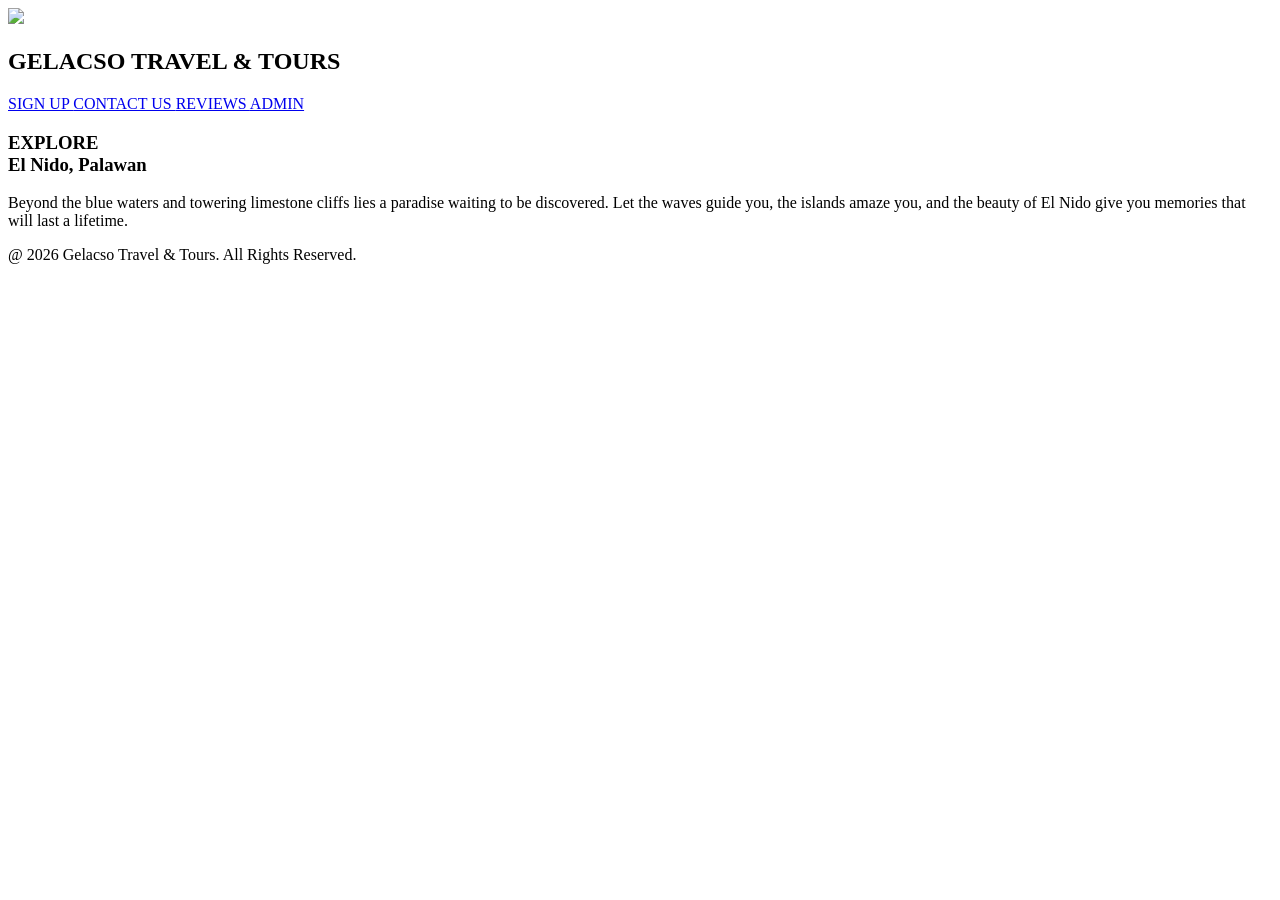
==== index.html @ ab8e5089 "Link sign up button to register.php" ====
<!DOCTYPE html>

<html>

<head>
<meta name="viewport" content="width=device-width, initial-scale=1.0">
    <title>Gelacso Travel & Tours</title>

    <link rel="stylesheet" href="style.css">

</head>

<body>

    <section class = "section1">
    <header class="hero">

        <nav>

            <div class="logo">

                <img src="gelacso.png">

                <h2>
                    GELACSO TRAVEL & TOURS
                </h2>

            </div>

            <div class="nav-links">

            

                <a class="register" href="register.php">
                    SIGN UP
                </a>
               
                <a href="contact.html">
                    CONTACT US
                </a>

                <a href="reviews.html">
                    REVIEWS
                </a>
                  <a href="admin.html">ADMIN</a>

                

            </div>

        </nav>



        <main>

            <section class="index">

                <h1>
                    EXPLORE <br>
                    <span>El Nido, Palawan</span>
                </h1>

                <p>
                    Beyond the blue waters and towering limestone cliffs lies a paradise waiting to be discovered.
                     Let the waves guide you, the islands amaze you, and the beauty of El Nido give you memories that will last a lifetime.
                </p>

            </section>

        </main>

    </header>
</section>

    <footer>

        <p>
            @ 2026 Gelacso Travel & Tours. All Rights Reserved.
        </p>

    </footer>
</body>

</html>
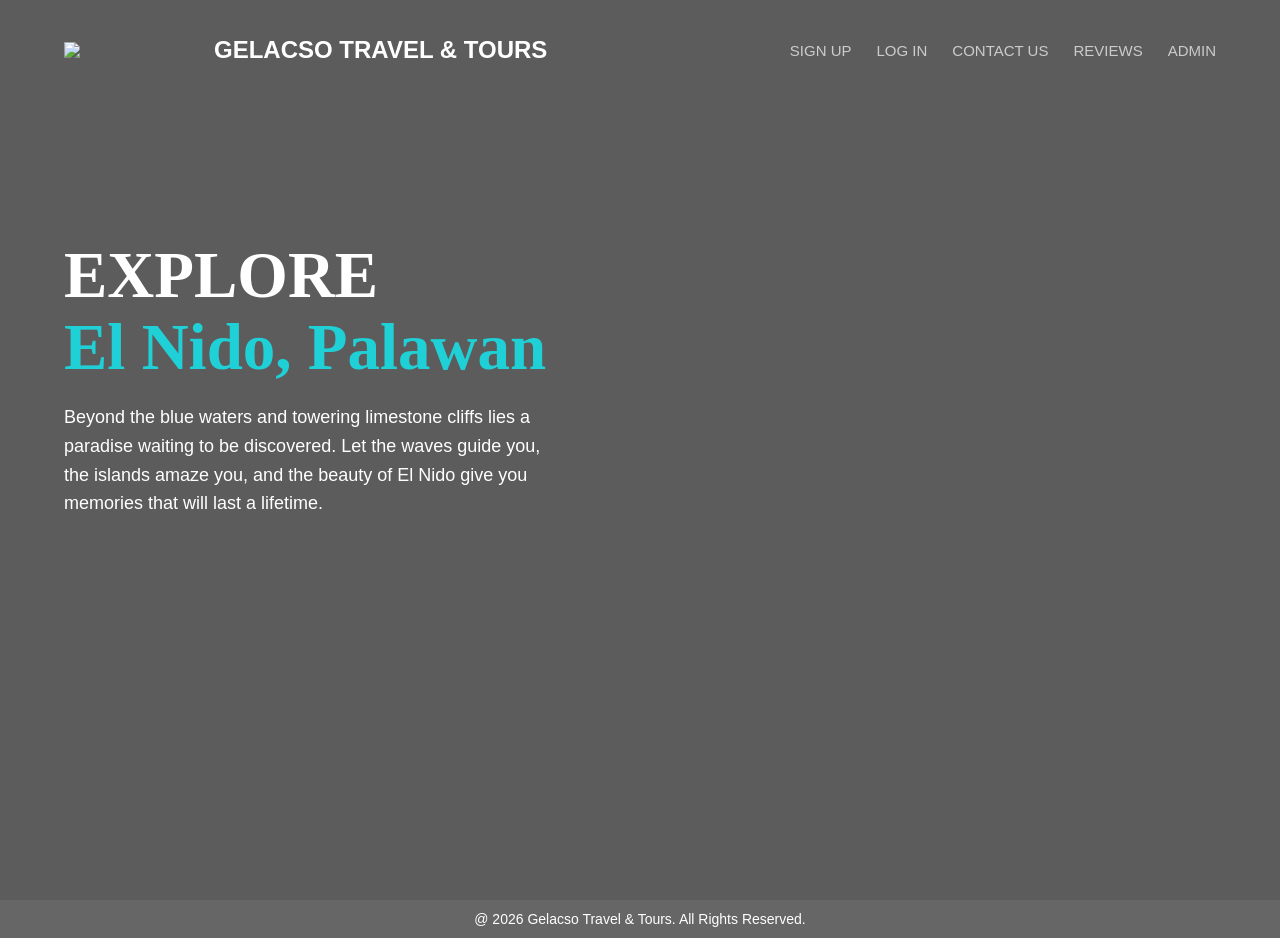
==== commit d796104c: "Add log in link to index and sign up link to login" ====
--- a/index.html
+++ b/index.html
@@ -28,24 +28,11 @@
             </div>
 
             <div class="nav-links">
-
-            
-
-                <a class="register" href="register.php">
-                    SIGN UP
-                </a>
-               
-                <a href="contact.html">
-                    CONTACT US
-                </a>
-
-                <a href="reviews.html">
-                    REVIEWS
-                </a>
-                  <a href="admin.html">ADMIN</a>
-
-                
-
+                <a class="register" href="register.php">SIGN UP</a>
+                <a href="login.php">LOG IN</a>
+                <a href="contact.html">CONTACT US</a>
+                <a href="reviews.html">REVIEWS</a>
+                <a href="admin.html">ADMIN</a>
             </div>
 
         </nav>
--- a/style.css
+++ b/style.css
@@ -0,0 +1,957 @@
+/* GENERAL SETTINGS*/ 
+* {
+    margin: 0;
+    padding: 0;
+    box-sizing: border-box;
+    font-family: 'Poppins', sans-serif;
+}
+
+
+img, video, iframe { max-width: 100%; } /*para di lumampas ang pic sa sceen*/
+
+.section1 {
+    min-height: 100vh;
+    background: linear-gradient(rgba(0, 0, 0, 0.4), rgba(0, 0, 0, 0.4)), url("el nido.jpeg") center / cover;
+}
+ 
+.hero {
+    min-height: 100vh;
+    background: rgba(0, 0, 0, 0.4);
+}
+ 
+
+/* NAVIGATION*/
+
+nav {
+    min-height: 100px;
+    display: flex;
+    justify-content: space-between;
+    align-items: center;
+    padding: 15px 5%;
+    gap: 25px;
+}
+ 
+.logo {
+    display: flex;
+    align-items: center;
+    gap: 20px;
+    min-width: 0;
+    color: white;
+} /* logo + pangalan ng company */
+ 
+.logo img {
+    width: 130px;
+    flex-shrink: 0;
+} /* laki ng logo */
+ 
+
+.nav-links {
+    display: flex;
+    align-items: center;
+    justify-content: flex-end;
+    flex-wrap: wrap;
+    gap: 25px;
+}
+
+.nav-links a {
+    color: rgb(205, 203, 203);
+    text-decoration: none;
+    font-size: 15px;
+    white-space: nowrap;
+}
+
+.nav-links a:hover {
+    color: #20d0d7;
+}
+
+/* LANDING PAGE*/
+/* EL NIDO SA SA LANDING PAGE*/
+.index {
+    color: white;
+    margin: 140px 0 0 5%;
+    padding-bottom: 120px;
+} /* lalagyan ng text sa landing at home */
+ 
+.index h1 {
+    font-family: 'Playfair Display', serif;
+    font-size: 65px;
+    line-height: 1.1;
+} /* malaking title (EXPLORE / WELCOME TO) */
+ 
+.index span {
+    color: #20d0d7;
+    font-family: 'Playfair Display', serif;
+} /* teal na text (El Nido, Palawan) */
+ 
+.index p {
+    width: 500px;
+    max-width: 90%;
+    margin-top: 20px;
+    font-size: 18px;
+    line-height: 1.6;
+} /* paragraph sa ilalim ng title */
+ 
+.view-tours-btn {
+    display: inline-block;
+    margin-top: 30px;
+    padding: 14px 34px;
+    border-radius: 8px;
+    background: #20d0d7;
+    color: #062b32;
+    font-weight: bold;
+    text-decoration: none;
+    transition: background 0.2s ease;
+} /* View Tours button sa home */
+ 
+/* LOGIN PAGE */
+
+.login-page,
+.register-page {
+    min-height: 50vh;
+    display: flex;
+    justify-content: center;
+    align-items: center;
+    padding: 20px;
+} /* pang-center ng login at register box */
+ 
+
+.login-box,
+.register-box {
+    width: 400px;
+    max-width: 100%;
+    background: rgba(0, 0, 0, 0.6);
+    text-align: center;
+    color: white;
+} /* itim na box ng login at register */
+
+.login-box { padding: 40px; border-radius: 10px; } /* login lang yung ganitong laki */
+.register-box { padding: 20px; border-radius: 15px; } /* register lang */
+ 
+ 
+.login-box h1 {
+    margin-bottom: 30px;
+    font-size: 40px;
+    font-family: 'Playfair Display', serif;
+} /*font log in and space*/
+
+.login-box input,
+.register-box input{
+
+  width: 100%;
+    padding: 15px;
+    margin: 10px 0;
+    border: none;
+    border-radius: 5px;
+}/* box ng input lagayan ng username, password etc */
+
+
+.login-box button,
+.register-box button{
+    width: 100%;
+    padding: 15px;
+    margin-top: 15px;
+    border: none;
+    border-radius: 5px;
+    background: #20d0d7;
+    cursor: pointer;
+    font-weight: bold;
+} /*log in button*/
+
+
+.login-box a,
+.register-box a {
+    color: #20d0d7;
+    text-decoration: none;
+} /*back button*/
+
+.back-home {
+    display: inline-block;
+    margin-top: 20px;
+}  /* space ng back button*/
+
+
+.already-account {
+    margin-top: 15px;
+    font-size: 14px;
+    color: white;
+} /*space ng already keme*/
+
+
+/* CONTACT PAGE */
+
+.contact-page {
+    width: 90%;
+    max-width: 1100px;
+    margin: 0 auto;
+    padding: 40px 0 80px;
+    display: grid;
+    grid-template-columns: repeat(2, minmax(0, 1fr));
+    align-items: center;
+    gap: 60px;
+} /* box ng information */
+
+.contact-info {
+    color: white;
+} /* color ng get in touch */
+
+.contact-info h1 {
+    margin-bottom: 20px;
+    font-family: 'Playfair Display', serif;
+    font-size: 55px;
+}   /* font ng get in touch */
+
+.contact-info p {
+    max-width: 450px;
+    font-size: 17px;
+    line-height: 1.8;
+}   /* paragrapgh sa baba  get in touch */
+
+
+.contact-form-container {
+    padding: 30px;
+    color: white;
+    background: rgba(0, 25, 35, 0.88);
+    border: 1px solid rgba(255, 255, 255, 0.2);
+    border-radius: 12px;
+    box-shadow: 0 8px 25px rgba(0, 0, 0, 0.25);
+}  /* background ng pagkuha info */
+
+
+
+.contact-form-container form {
+    display: flex;
+    flex-direction: column;
+    gap: 9px;
+} /* space ng name and other info */
+
+
+
+.contact-form-container input,
+.contact-form-container textarea {
+    width: 100%;
+    padding: 12px;
+    border: 1px solid rgba(255, 255, 255, 0.3);
+    border-radius: 6px;
+    background: rgba(255, 255, 255, 0.08);
+    color: white;
+    font-family: inherit;
+    font-size: 13px;
+    outline: none;
+} /* box sa mismong paglagay ng info */
+
+.contact-form-container button {
+    margin-top: 12px;
+    padding: 13px;
+    border: none;
+    border-radius: 6px;
+    background: #20d0d7;
+    color: #062b32;
+    font-size: 13px;
+    font-weight: bold;
+    cursor: pointer;
+    transition: background 0.3s;
+}  /* send message button */
+
+.contact-info .contact-socials a {
+    display: inline-flex;
+    align-items: center;
+    gap: 6px;
+    padding: 6px 10px;
+    border: 1px solid rgba(255, 255, 255, 0.3);
+    border-radius: 20px;
+    background: rgba(0, 25, 35, 0.7);
+    color: white;
+    font-size: 12px;
+    text-decoration: none;
+    transition: 0.3s;
+}  /* bg ng contact info */
+
+
+/* TOURS PAGE (tours.html) */
+.home-section {
+    padding: 30px 24px 100px;
+    background: #bfdfff;
+} /* light blue bg ng tours page */
+ 
+.home-section .tour-container {
+    width: 100%;
+    max-width: 1500px;
+    margin: 0 auto;
+    display: grid;
+    grid-template-columns: repeat(3, minmax(0, 1fr));
+    align-items: stretch;
+    gap: 22px;
+} /* grid ng mga tour card (3 columns) */
+ 
+.tour-card {
+    overflow: hidden;
+    background: white;
+    border-radius: 16px;
+    box-shadow: 0 10px 25px rgba(0, 40, 80, 0.25);
+    transition: transform 0.25s ease, box-shadow 0.25s ease;
+} /* puting card ng bawat tour */
+ 
+.tour-card:hover {
+    transform: translateY(-6px);
+    box-shadow: 0 16px 32px rgba(0, 40, 80, 0.35);
+} /* tumataas ng konti pag hinover */
+ 
+
+.home-section .tour-card {
+    min-width: 0;
+    display: flex;
+    flex-direction: column;
+} /* para pantay yung taas ng mga card */
+ 
+.home-section .tour-card img,
+.home-section .tour-image-placeholder {
+    display: block;
+    width: 100%;
+    height: 190px;
+    flex-shrink: 0;
+    object-fit: cover;
+} /* pic sa taas ng card */
+ 
+
+
+.home-section .tour-info {
+    flex: 1;
+    min-width: 0;
+    display: flex;
+    flex-direction: column;
+    padding: 18px;
+    color: #123447;
+} /* text sa loob ng card */
+ 
+.home-section .tour-info h3 {
+    margin-bottom: 2px;
+    color: #167d91;
+    font-size: 12px;
+    font-weight: 700;
+    letter-spacing: 2px;
+} /* TOUR A label */
+ 
+.home-section .tour-info h4 {
+    margin-bottom: 8px;
+    font-size: 18px;
+    font-weight: 700;
+    line-height: 1.25;
+} /* Island Hopping Adventure */
+ 
+.home-section .tour-info p {
+    margin-bottom: 14px;
+    color: #556670;
+    font-size: 13px;
+    line-height: 1.55;
+} /* description ng tour */
+ 
+.home-price {
+    display: flex;
+    justify-content: space-between;
+    align-items: center;
+    margin-bottom: 14px;
+    padding: 10px 12px;
+    border-radius: 10px;
+    background: #eaf6fb;
+} /* box ng price, label sa kaliwa presyo sa kanan */
+ 
+.home-price span {
+    color: #5b7a89;
+    font-size: 10px;
+    font-weight: 600;
+    letter-spacing: 1px;
+} /* PRICE PER PERSON text */
+ 
+.home-price strong {
+    color: #167d91;
+    font-size: 20px;
+} /* yung ₱1,500 */
+ 
+.inclusions,
+.exclusions { margin-bottom: 12px; } /* space sa baba ng inclusions/exclusions */
+ 
+.inclusions strong,
+.exclusions strong {
+    display: block;
+    margin-bottom: 6px;
+    font-size: 11px;
+    letter-spacing: 1.5px;
+} /* INCLUSIONS / EXCLUSIONS na title */
+ 
+.inclusions strong { color: #1f8f5f; } /* green */
+.exclusions strong { color: #c0504d; } /* red */
+ 
+.inclusions ul,
+.exclusions ul { list-style: none; } /* tanggal bullets */
+ 
+.inclusions li,
+.exclusions li {
+    position: relative;
+    padding-left: 22px;
+    margin-bottom: 4px;
+    font-size: 13px;
+    line-height: 1.4;
+} /* bawat item sa list */
+ 
+.inclusions li::before,
+.exclusions li::before {
+    position: absolute;
+    left: 0;
+    font-weight: bold;
+} /* pwesto ng ✓ at ✕ */
+ 
+.inclusions li::before { content: "✓"; color: #1f8f5f; } /* check mark */
+.exclusions li::before { content: "✕"; color: #c0504d; } /* x mark */
+ 
+.tour-info button {
+    width: 100%;
+    margin-top: auto;
+    padding: 12px;
+    border: none;
+    border-radius: 8px;
+    background: #5ba8d6;
+    color: white;
+    font-size: 14px;
+    font-weight: 700;
+    letter-spacing: 0.5px;
+    cursor: pointer;
+    transition: background 0.2s ease;
+} /* View Tour button, laging nasa baba ng card */
+ 
+.tour-info button:hover { background: #428dbb; } /* dumidilim pag hinover */
+ 
+.home-section .home-fee-note {
+    max-width: 750px;
+    margin: 24px auto 20px;
+    color: #123447;
+    font-size: 13px;
+    line-height: 1.7;
+    text-align: center;
+} /* note about lagoon fee sa baba */
+ 
+/* TOUR DETAILS PAGE (tourA-D) */
+.tour-details-page { padding: 20px 5% 100px; } /* space ng page */
+ 
+.tour-details {
+    max-width: 1000px;
+    margin: 0 auto;
+    display: grid;
+    grid-template-columns: 1fr 1fr;
+    overflow: hidden;
+    background: white;
+    border-radius: 16px;
+    box-shadow: 0 8px 25px rgba(0, 0, 0, 0.3);
+} /* puting box ng tour details, pic kaliwa info kanan */
+ 
+.tour-details > img {
+    width: 100%;
+    height: 100%;
+    min-height: 320px;
+    object-fit: cover;
+} /* pic sa tour details */
+ 
+.tour-details-info {
+    padding: 30px;
+    color: #123447;
+} /* text side ng box */
+ 
+.tour-details-info h1 {
+    margin: 4px 0 12px;
+    font-size: 28px;
+} /* title ng tour */
+ 
+.tour-details-info p {
+    font-size: 14px;
+    line-height: 1.6;
+    margin-bottom: 14px;
+} /* description */
+ 
+.tour-details-info .details-note {
+    color: #71808a;
+    font-size: 12px;
+} /* maliit na note about fees */
+ 
+.details-lists {
+    display: grid;
+    grid-template-columns: 1fr 1fr;
+    gap: 15px;
+    margin: 14px 0;
+    font-size: 14px;
+} /* inclusions at exclusions magkatabi */
+ 
+.details-lists ul { margin: 6px 0 0 18px; } /* space ng bullets */
+ 
+.details-book {
+    display: block;
+    margin-top: 6px;
+    padding: 14px;
+    border-radius: 8px;
+    background: #167d91;
+    color: white;
+    font-size: 16px;
+    font-weight: bold;
+    text-align: center;
+    text-decoration: none;
+    transition: background 0.3s ease;
+} /* Book Tour button */
+ 
+.details-book:hover { background: #105d70; } /* dumidilim pag hinover */
+ 
+.islands {
+    max-width: 1250px;
+    margin: 25px auto;
+    padding: 20px;
+    background: white;
+    border-radius: 20px;
+} /* puting box ng islands included */
+ 
+.islands h2 {
+    color: #0b3a4a;
+    margin-bottom: 15px;
+} /* title ng islands */
+ 
+.islands-grid {
+    display: grid;
+    grid-template-columns: repeat(auto-fit, minmax(180px, 1fr));
+    gap: 15px;
+} /* pantay ang island pics kahit 4 o 5 */
+ 
+.island-card img {
+    width: 100%;
+    height: 140px;
+    object-fit: cover;
+    border-radius: 12px;
+} /* pic ng island */
+ 
+.island-card p {
+    text-align: center;
+    font-weight: bold;
+    margin-top: 8px;
+} /* pangalan ng island */
+ 
+
+/* INLAND + VAN PAGES */
+.simple-page { padding: 20px 5% 100px; } /* space ng inland at van page */
+ 
+.simple-box {
+    max-width: 700px;
+    margin: 0 auto;
+    padding: 30px;
+    background: white;
+    border-radius: 16px;
+    color: #123447;
+    box-shadow: 0 8px 25px rgba(0, 0, 0, 0.3);
+} /* puting box ng inland at van */
+ 
+.simple-box h1 { margin-bottom: 10px; } /* title */
+ 
+.simple-box h2 {
+    margin: 20px 0 8px;
+    font-size: 18px;
+} /* Available Routes / Beaches Included */
+ 
+.simple-box ul {
+    margin-left: 20px;
+    line-height: 1.8;
+} /* list ng routes at beaches */
+ 
+.simple-note {
+    margin-top: 14px;
+    color: #71808a;
+    font-size: 13px;
+} /* *Price is based on request */
+ 
+.van-photo {
+    display: flex;
+    justify-content: center;
+    align-items: center;
+    height: 190px;
+    background: #dfe9ef;
+    color: #7a8b95;
+    font-weight: 700;
+} /* grey placeholder ng van pic */
+.van-photo {
+    /* ...yung dati mong laman... */
+    overflow: hidden;   /* putulin ang lumalagpas na pic */
+}
+
+.van-photo img {
+    width: 100%;
+    height: 100%;
+    object-fit: cover;  /* pumupuno sa box nang hindi nababatak */
+}
+ 
+.van-form { margin-bottom: 14px; } /* space ng from/destination */
+ 
+.van-form label {
+    display: block;
+    margin-top: 8px;
+    font-size: 13px;
+    font-weight: 600;
+} /* From: / Destination: */
+ 
+.van-form input {
+    width: 100%;
+    padding: 9px;
+    border: 1px solid #ccc;
+    border-radius: 6px;
+} /* lagayan ng pickup at destination */
+ 
+/* BOOKING PAGE */
+.booking-container {
+    max-width: 600px;
+    margin: 0 auto;
+    padding: 30px;
+    background: white;
+    border-radius: 16px;
+    box-shadow: 0 8px 25px rgba(0, 0, 0, 0.2);
+} /* puting box ng booking form */
+ 
+.booking-container h1 {
+    margin-bottom: 10px;
+    color: #123447;
+    text-align: center;
+} /* title ng booking */
+ 
+.booking-form input,
+.booking-form select {
+    width: 100%;
+    padding: 12px;
+    border: 1px solid #ccc;
+    border-radius: 8px;
+    background: white;
+    font-size: 15px;
+} /* lagayan ng info sa booking */
+ 
+.booking-total {
+    margin-top: 22px;
+    padding: 18px;
+    border-radius: 10px;
+    background: #eaf6f8;
+    color: #123447;
+} /* box ng total price */
+ 
+.booking-submit {
+    width: 100%;
+    margin-top: 20px;
+    padding: 14px;
+    border: none;
+    border-radius: 8px;
+    background: #167d91;
+    color: white;
+    font-size: 16px;
+    font-weight: bold;
+    cursor: pointer;
+    transition: background 0.3s ease;
+} /* submit booking button */
+ 
+.booking-submit:hover { background: #105d70; } /* dumidilim pag hinover */
+ 
+.booking-back {
+    display: block;
+    margin-top: 18px;
+    color: #167d91;
+    text-align: center;
+    text-decoration: none;
+} /* back link (SUBMIT din sa van at inland) */
+ 
+.booking-back:hover { text-decoration: underline; } /* may underline pag hinover */
+ 
+/* ADMIN DASHBOARD */
+.admin-page {
+    background-color: #f4f6f8;
+    padding: 35px 20px;
+} /* bg ng admin */
+ 
+.admin-welcome {
+    background-color: #ffffff;
+    padding: 25px;
+    margin-bottom: 25px;
+    border-left: 5px solid #287c9e;
+} /* welcome box */
+ 
+.summary-container {
+    display: grid;
+    grid-template-columns: repeat(4, 1fr);
+    gap: 15px;
+    margin-bottom: 25px;
+} /* 4 boxes sa taas (bookings etc) */
+ 
+.dashboard-grid {
+    display: grid;
+    grid-template-columns: 2fr 1fr;
+    gap: 20px;
+    margin-bottom: 20px;
+} /* 2 columns na boxes */
+ 
+.dashboard-box {
+    background-color: white;
+    padding: 22px;
+    border: 1px solid #ddd;
+    border-radius: 5px;
+} /* puting box ng dashboard */
+ 
+.dashboard-box h2 {
+    color: #234b60;
+    margin-bottom: 8px;
+} /* title ng box */
+ 
+.dashboard-box > p {
+    color: #777;
+    margin-bottom: 20px;
+} /* grey na text sa ilalim ng title */
+ 
+.tour-row,
+.booking-row {
+    display: flex;
+    justify-content: space-between;
+    align-items: center;
+    gap: 10px;
+    padding: 15px 0;
+    border-bottom: 1px solid #eee;
+} /* isang row sa list ng tour/booking */
+
+.admin-container {
+    max-width: 1200px;
+    margin: 0 auto;
+} /* para di sobrang lapad ang admin */
+
+.summary-card {
+    background-color: white;
+    padding: 18px;
+    border-top: 4px solid #20d0d7;
+    border-radius: 5px;
+    text-align: center;
+} /* box ng 4 na numbers sa taas */
+
+.summary-card h3 {
+    color: #777;
+    font-size: 14px;
+    font-weight: 600;
+} /* label ng number */
+
+.summary-card h2 {
+    margin-top: 5px;
+    color: #167d91;
+    font-size: 32px;
+} /* mismong number */
+
+.tour-row span,
+.booking-row span {
+    padding: 4px 12px;
+    border-radius: 12px;
+    background-color: #e3f6ec;
+    color: #1f8f5f;
+    font-size: 12px;
+    font-weight: bold;
+} /* green na label (Available / Confirmed) */
+
+.booking-row span.pending {
+    background-color: #fff3d6;
+    color: #b7791f;
+} /* orange na label pag Pending */
+
+.dashboard-box button {
+    display: block;
+    width: 100%;
+    margin-bottom: 10px;
+    padding: 11px;
+    border: none;
+    border-radius: 6px;
+    background-color: #167d91;
+    color: white;
+    font-size: 14px;
+    font-weight: bold;
+    cursor: pointer;
+} /* buttons sa Quick Actions */
+
+.dashboard-box button:hover { background-color: #105d70; } /* dumidilim pag hinover */
+
+.online {
+    margin-bottom: 8px;
+    color: #1f8f5f;
+} /* Website Online na text */
+
+.dashboard-box a {
+    display: inline-block;
+    margin-top: 15px;
+    color: #167d91;
+    font-weight: bold;
+    text-decoration: none;
+} /* Visit Website link */
+
+.users-table {
+    width: 100%;
+    border-collapse: collapse;
+} /* table ng users sa admin */
+
+.users-table th,
+.users-table td {
+    padding: 10px;
+    border-bottom: 1px solid #eee;
+    text-align: left;
+    font-size: 14px;
+} /* bawat cell ng table */
+
+.users-table th {
+    background-color: #eaf6fb;
+    color: #167d91;
+} /* header ng table */
+
+.status-active,
+.status-out {
+    padding: 4px 10px;
+    border-radius: 12px;
+    font-size: 12px;
+    font-weight: bold;
+} /* label ng status */
+
+.status-active { background-color: #e3f6ec; color: #1f8f5f; } /* green = nasa website */
+.status-out { background-color: #eeeeee; color: #777; } /* grey = naka-log out */
+ 
+/* REVIEWS PAGE */
+.reviews-content {
+    max-width: 1250px;
+    margin: 20px auto 0;
+    padding: 0 25px;
+} /* lalagyan ng reviews page */
+ 
+.reviews-heading {
+    margin-bottom: 50px;
+    color: white;
+    text-align: center;
+} /* Guest Reviews title */
+ 
+.reviews-label {
+    margin-bottom: 5px;
+    margin-top: 15px;
+    color: #20d0d7;
+    font-size: 12px;
+    font-weight: bold;
+    letter-spacing: 3px;
+    transform: translateY(-10px);
+} /* TRAVELER EXPERIENCES */
+ 
+.reviews-grid {
+    display: grid;
+    grid-template-columns: repeat(3, minmax(0, 1fr));
+    gap: 20px;
+    margin-top: 20px;
+    padding-bottom: 50px;
+} /* grid ng review cards (3 columns) */
+ 
+.review-card {
+    padding: 22px;
+    background: rgba(255, 255, 255, 0.97);
+    border-radius: 12px;
+    box-shadow: 0 6px 18px rgba(0, 0, 0, 0.2);
+} /* puting card ng review */
+ 
+.review-top {
+    display: flex;
+    align-items: center;
+    gap: 12px;
+    margin-bottom: 10px;
+} /* avatar at name magkatabi */
+ 
+.review-avatar {
+    width: 42px;
+    height: 42px;
+    flex-shrink: 0;
+    display: flex;
+    justify-content: center;
+    align-items: center;
+    border-radius: 50%;
+    background: #20d0d7;
+    color: #062b32;
+    font-weight: bold;
+} /* bilog na may letra */
+ 
+.review-top h3 { font-size: 16px; } /* name ng nag-review */
+ 
+.review-top p {
+    color: #71808a;
+    font-size: 12px;
+} /* tour na kinuha nila */
+ 
+.review-stars {
+    margin-bottom: 8px;
+    color: #f5b301;
+} /* gold na stars */
+ 
+.review-text {
+    color: #33444f;
+    font-size: 14px;
+    line-height: 1.6;
+} /* message ng review */
+ 
+
+ 
+/* RESPONSIVE - dapat laging nasa pinakababa ng file para di ma-override */
+@media screen and (max-width: 1100px) { /* tablet */
+    .home-section .tour-container,
+    .reviews-grid { grid-template-columns: repeat(2, minmax(0, 1fr)); }
+}
+ 
+@media screen and (max-width: 768px) { /* phone */
+    h1 { font-size: clamp(24px, 6vw, 36px); }
+    h2 { font-size: clamp(20px, 5vw, 28px); }
+ 
+    /* nav: logo sa taas, links sa baba */
+    nav {
+        flex-direction: column;
+        padding: 15px 4%;
+        gap: 12px;
+        text-align: center;
+    }
+    .logo { gap: 12px; text-align: left; }
+    .logo img { width: 70px; }
+    .logo h2 { font-size: 16px; }
+    .nav-links { justify-content: center; gap: 8px 18px; }
+    .nav-links a { font-size: 14px; }
+ 
+    /* landing at login */
+    .index { margin: 50px 5% 0; padding-bottom: 60px; }
+    .index h1 { font-size: clamp(34px, 11vw, 65px); }
+    .index p { font-size: 16px; }
+    .login-box { padding: 25px; }
+    .login-box h1 { font-size: 30px; }
+ 
+    /* contact */
+    .contact-page { grid-template-columns: 1fr; gap: 30px; padding: 20px 0 60px; }
+    .contact-info h1 { font-size: 36px; }
+ 
+    /* tours at tour details */
+    .home-section { padding: 20px 14px 60px; }
+    .tour-details { grid-template-columns: 1fr; }
+    .tour-details > img { min-height: 220px; }
+    .tour-details-info,
+    .simple-box { padding: 20px; }
+    .islands { margin: 20px 14px; padding: 15px; }
+    .islands-grid { grid-template-columns: repeat(2, 1fr); }
+    .island-card img { height: 110px; }
+ 
+    /* admin */
+    .summary-container { grid-template-columns: repeat(2, 1fr); }
+    .dashboard-grid { grid-template-columns: 1fr; }
+ 
+    .reviews-content { padding: 0 15px; }
+}
+ 
+@media screen and (max-width: 600px) { /* maliit na phone */
+    .home-section .tour-container,
+    .reviews-grid { grid-template-columns: 1fr; }
+    .details-lists { grid-template-columns: 1fr; }
+    .summary-container { grid-template-columns: 1fr; }
+}
+ 
+/* FOOTER */
+footer {
+    width: auto;
+    padding: 11px;
+     background: transparent;
+    background: rgba(0, 0, 0, 0.6);
+    color: white;
+    font-size: 14px;
+    text-align: center;
+} /* footer sa baba ng lahat ng page */
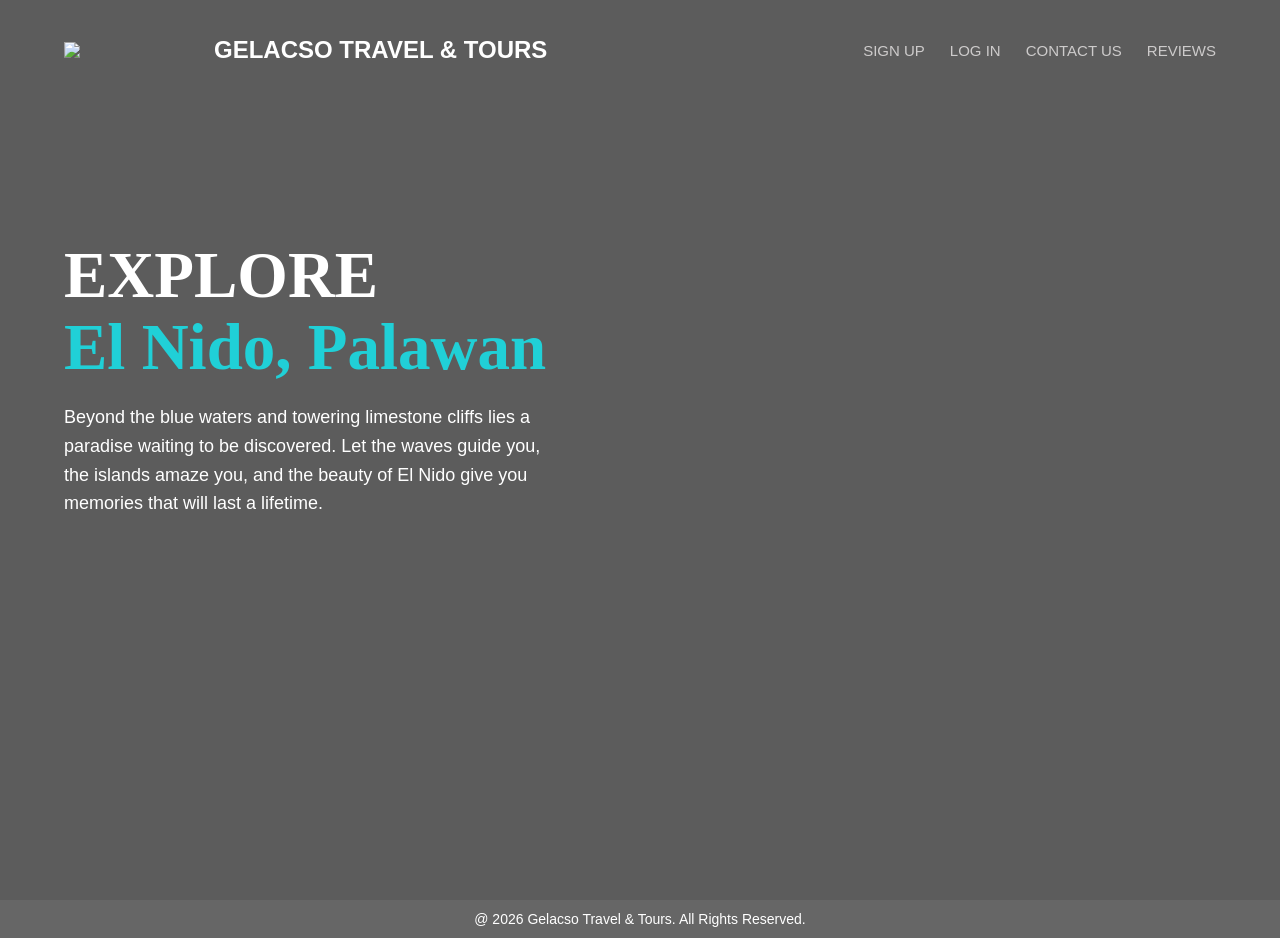
==== commit 11e97037: "Remove admin link from nav" ====
--- a/index.html
+++ b/index.html
@@ -32,7 +32,6 @@
                 <a href="login.php">LOG IN</a>
                 <a href="contact.html">CONTACT US</a>
                 <a href="reviews.html">REVIEWS</a>
-                <a href="admin.html">ADMIN</a>
             </div>
 
         </nav>
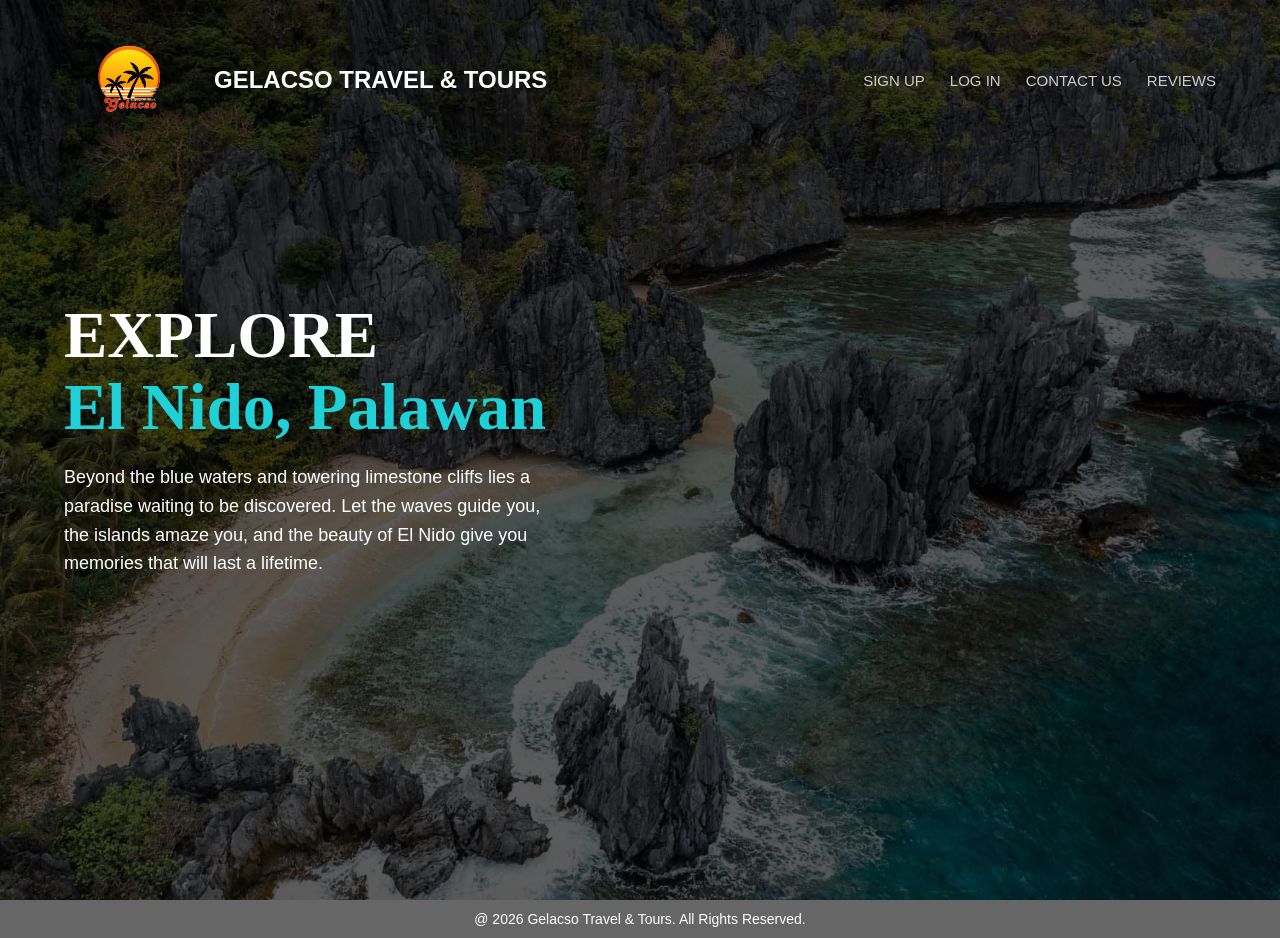
==== commit cf9f48cc: "Move images to images folder" ====
--- a/index.html
+++ b/index.html
@@ -19,7 +19,7 @@
 
             <div class="logo">
 
-                <img src="gelacso.png">
+                <img src="images/gelacso.png">
 
                 <h2>
                     GELACSO TRAVEL & TOURS
@@ -27,6 +27,8 @@
 
             </div>
 
+            <input type="checkbox" id="menu-toggle" class="menu-toggle">
+            <label for="menu-toggle" class="hamburger">&#9776;</label>
             <div class="nav-links">
                 <a class="register" href="register.php">SIGN UP</a>
                 <a href="login.php">LOG IN</a>
--- a/style.css
+++ b/style.css
@@ -11,7 +11,7 @@
 
 .section1 {
     min-height: 100vh;
-    background: linear-gradient(rgba(0, 0, 0, 0.4), rgba(0, 0, 0, 0.4)), url("el nido.jpeg") center / cover;
+    background: linear-gradient(rgba(0, 0, 0, 0.4), rgba(0, 0, 0, 0.4)), url("images/el nido.jpeg") center / cover;
 }
  
 .hero {
@@ -954,4 +954,40 @@
     color: white;
     font-size: 14px;
     text-align: center;
-} /* footer sa baba ng lahat ng page */+} /* footer sa baba ng lahat ng page */
+
+/* HAMBURGER MENU (CSS lang, walang JavaScript) */
+.menu-toggle { display: none; } /* nakatagong checkbox na nag-o-open/close ng menu */
+
+.hamburger {
+    display: none;
+    color: white;
+    font-size: 30px;
+    line-height: 1;
+    cursor: pointer;
+    user-select: none;
+} /* ☰ button, lalabas lang sa phone */
+
+@media screen and (max-width: 768px) {
+    nav {
+        flex-direction: row;
+        flex-wrap: wrap;
+        justify-content: space-between;
+        text-align: left;
+    } /* logo sa kaliwa, ☰ sa kanan */
+
+    .hamburger { display: block; }
+
+    .nav-links {
+        display: none;
+        width: 100%;
+        flex-direction: column;
+        align-items: center;
+        gap: 14px;
+        padding: 14px 0;
+        border-radius: 10px;
+        background: rgba(0, 0, 0, 0.7);
+    } /* nakatago muna ang links */
+
+    .menu-toggle:checked ~ .nav-links { display: flex; } /* lalabas pag pinindot ang ☰ */
+}
